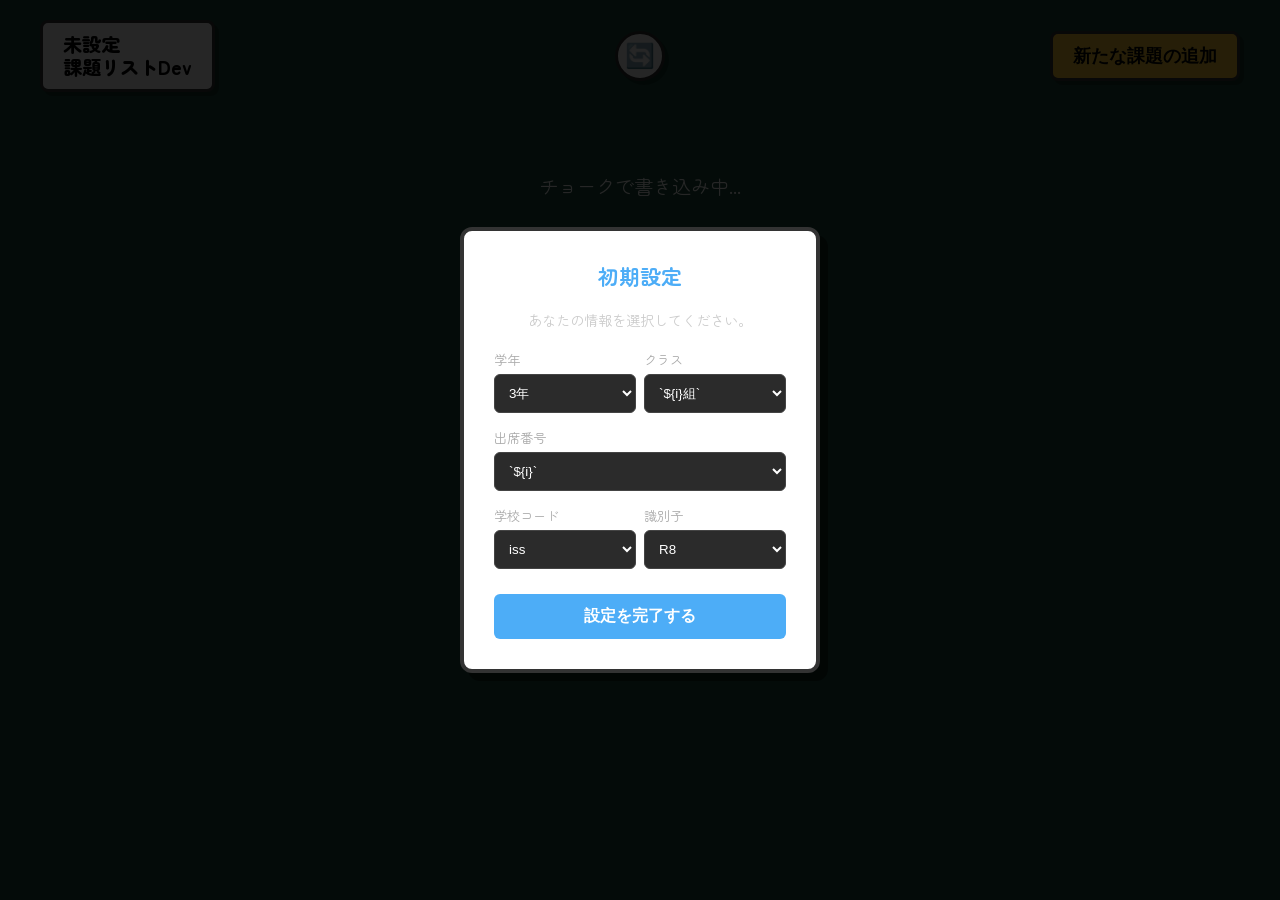
==== index.html @ ba125012 "Replace static options with dynamic generation" ====
<!DOCTYPE html>
<html lang="ja">

<head>
    <meta charset="UTF-8">
    <meta name="viewport" content="width=device-width, initial-scale=1.0">
    <title>課題リストDev</title>
    <link rel="icon" type="image/x-icon" href="icon/favicon.ico">
    <!-- fontsの読み込みを早め遅延を減らす -->
    <link rel="preconnect" href="https://fonts.googleapis.com">
    <link rel="preconnect" href="https://fonts.gstatic.com" crossorigin>

    <link rel="preload" as="style" href="https://fonts.googleapis.com/css2?family=Zen+Maru+Gothic:wght@700;900&display=swap">
    <!-- fonts通常の読み込み（非同期読み込み） -->
    <link href="https://fonts.googleapis.com/css2?family=Zen+Maru+Gothic:wght@700;900&display=swap" rel="stylesheet" media="print" onload="this.media='all'">

    <!-- デザインはCSSファイル -->
    <link rel="stylesheet" href="css/style.css">
    <link rel="manifest" href="manifest.json">

    <!-- JavaScriptはjs下に　※apiとuiの宣言順番は変えない -->
    <script src="js/api.js"></script>
    <script src="js/ui.js"></script>
    
</head>

<body>

    <!-- クラス選択画面 -->
    <div id="class-selection-ui">
        <div id="loading-ui">
            <div class="loader"></div>
            <div>クラス情報を取得中...</div>
        </div>
        <div class="class-selection-container" id="class-selection-container" style="display: none;">
            <div class="class-selection-title">クラスを選択してください</div>
            <div class="class-list-container" id="class-list-buttons">
                <!-- クラスボタンがここに追加される -->
            </div>
            <div class="new-class-group">
                <p style="margin-top:0; font-weight:bold; color:#666;">リストにない場合は新規作成</p>
                <input type="text" id="new-class-input" class="new-class-input" placeholder="例: 3-4issR8">
                <button class="new-class-btn" onclick="createNewClass()">作成</button>
            </div>
            <button class="btn" style="margin-top: 20px; background:#eee;" onclick="closeClassSelection()"
                id="close-selection-btn" style="display:none;">キャンセル</button>
        </div>
    </div>

    <header>
        <div class="menu-label" onclick="promptClassChange()" id="header-class-name">未設定<br>課題リストDev</div>
        <button class="refresh-btn" onclick="refreshTasks()" title="データ更新">
            <span class="refresh-icon">🔄</span>
        </button>
        <button class="add-btn" onclick="openAddModal()">新たな課題の追加</button>
    </header>

    <main id="task-list" class="task-grid"></main>

    <div id="status-msg">チョークで書き込み中...</div>

    <!-- ネイティブ風ポップアップ -->
    <div id="native-popup" class="native-popup" aria-live="assertive">
        <div class="popup-card">
            <div class="popup-message" id="native-popup-message"></div>
            <div class="popup-actions" id="native-popup-actions"></div>
        </div>
    </div>

    <!-- 課題追加モーダル -->
    <div id="add-modal" class="modal">
        <div class="modal-content">
            <span class="close-btn" onclick="closeModals()">&times;</span>
            <h2 class="modal-title">課題の追加</h2>
            <div class="modal-body">
                <div class="form-group">
                    <label>
                        科目名
                        <input type="text" id="add-subject" placeholder="例: 数学">
                    </label>
                </div>
                <div class="form-group">
                    <label>課題名
                        <input type="text" id="add-title" placeholder="例: プリントP10~15">
                    </label>
                </div>
                <div class="form-group">
                    <label>
                        詳細
                        <textarea id="add-detail" rows="3" placeholder="提出方法や補足など"></textarea>
                    </label>
                </div>
                <div class="form-group">
                    <label>
                        期限 (yyyy/mm/dd hh:mm)                        
                        <!-- type="datetime-local"が便利 -->
                        <input type="datetime-local" id="add-deadline">
                    </label>
                </div>
            </div>
            <div class="btn-group">
                <button class="btn" onclick="closeModals()">キャンセル</button>
                <button class="btn btn-primary" onclick="submitTask()">追加する</button>
            </div>
        </div>
    </div>

    <!-- 課題詳細・削除モーダル -->
    <div id="detail-modal" class="modal">
        <div class="modal-content">
            <span class="close-btn" onclick="closeModals()">&times;</span>
            <div class="detail-header">
                <div class="detail-subject" id="detail-subject">科目名</div>
                <button class="btn btn-danger" id="detail-delete-btn">削除</button>
            </div>
            <h2 class="modal-title" id="detail-title" style="border:none; margin-bottom:10px;">課題名</h2>
            <div class="modal-body">
                <div style="white-space: pre-wrap; background: #f9f9f9; padding: 15px; border-radius: 8px; border: 1px solid #ddd;"
                    id="detail-desc">詳細</div>
                <div style="margin-top: 15px; text-align: right; font-weight: bold; font-size: 1.2rem; color: #d9534f;"
                    id="detail-deadline">期限</div>
            </div>
        </div>
    </div>

    <!-- 初期ユーザー名設定モーダル -->
<div id="username-init-modal" class="modal" style="display: none; z-index: 2000; background: rgba(0,0,0,0.85);">
    <div class="modal-content" style="max-width: 360px; text-align: center;">
        <h2 style="margin-top: 0; font-size: 1.3rem; color: #4dadf7;">初期設定</h2>
        <p style="font-size: 0.9rem; margin-bottom: 20px; color: #ccc;">あなたの情報を選択してください。</p>
        
        <!-- 学年・クラスの選択 -->
        <div style="display: flex; gap: 8px; margin-bottom: 15px; text-align: left;">
            <div style="flex: 1;">
                <label style="display:block; font-size: 0.82rem; margin-bottom: 5px; color: #aaa;">学年</label>
                <select id="init-grade" style="width: 100%; padding: 10px; border-radius: 6px; background: #2b2b2b; color: #fff; border: 1px solid #444;">
                    <option value="1">1年</option>
                    <option value="2">2年</option>
                    <option value="3" selected>3年</option>
                </select>
            </div>
            <div style="flex: 1;">
                <label style="display:block; font-size: 0.82rem; margin-bottom: 5px; color: #aaa;">クラス</label>
                <select id="init-class" style="width: 100%; padding: 10px; border-radius: 6px; background: #2b2b2b; color: #fff; border: 1px solid #444;">
                    for(let i = 1; i<=9; i++)<option value=i>`${i}組`</option>
                </select>
            </div>
        </div>

        <!-- 出席番号の選択（01〜42） -->
        <div style="text-align: left; margin-bottom: 15px;">
            <label style="display:block; font-size: 0.82rem; margin-bottom: 5px; color: #aaa;">出席番号</label>
            <select id="init-attendance" style="width: 100%; padding: 10px; border-radius: 6px; background: #2b2b2b; color: #fff; border: 1px solid #444;">
                <!-- JavaScript側で01〜42を自動生成する、もしくは固定で埋め込みます（以下は確実な固定埋め込み） -->
                for(let i=1; i<=42; i++) <option value = i>`${i}`</option>
                </select>
        </div>

        <!-- 学校コード & 識別子の選択 -->
        <div style="display: flex; gap: 8px; margin-bottom: 25px; text-align: left;">
            <div style="flex: 1;">
                <label style="display:block; font-size: 0.82rem; margin-bottom: 5px; color: #aaa;">学校コード</label>
                <select id="init-school" style="width: 100%; padding: 10px; border-radius: 6px; background: #2b2b2b; color: #fff; border: 1px solid #444;">
                    <option value="iss" selected>iss</option>
                </select>
            </div>
            <div style="flex: 1;">
                <label style="display:block; font-size: 0.82rem; margin-bottom: 5px; color: #aaa;">識別子</label>
                <select id="init-backend-id" style="width: 100%; padding: 10px; border-radius: 6px; background: #2b2b2b; color: #fff; border: 1px solid #444;">
                    <option value="R8" selected>R8</option>
                </select>
            </div>
        </div>

        <button onclick="submitInitialUsername()" style="width: 100%; padding: 12px; background: #4dadf7; color: #fff; border: none; border-radius: 6px; font-weight: bold; font-size: 1rem; cursor: pointer;">
            設定を完了する
        </button>
    </div>
</div>

    
    <script>
        if ('serviceWorker' in navigator) {
            // scopeを './' に指定することで、このリポジトリ内だけを管理対象にする
            navigator.serviceWorker.register('sw-dev.js', { scope: './' })
                .then(registration => console.log('SW-DEV registered with scope:', registration.scope))
                .catch(error => console.log('SW-DEV registration failed:', error));
        }
    </script>
</body>
</html>
---- css/style.css ----
:root {
    --bg-green: #1B4D3E;
    --card-blue: #191970;
    --shadow-yellow: #FFCC33;
    --text-white: #FFFFFF;
    --menu-bg: #FFFFFF;
    --modal-bg: rgba(0, 0, 0, 0.7);
}

* {
    box-sizing: border-box;
}

body {
    background-color: var(--bg-green);
    color: var(--text-white);
    font-family: 'Zen Maru Gothic', sans-serif;
    margin: 0;
    padding: 20px;
    min-height: 100vh;
    /* テキストのレンダリングを最適化 */
    text-rendering: optimizeLegibility;
    -webkit-font-smoothing: antialiased;
}

/* --- Header Layout --- */
header {
    max-width: 1200px;
    margin: 0 auto 30px auto;
    display: flex;
    justify-content: space-between;
    align-items: center;
    position: relative; /* PCでの中央配置の基準 */
}

.menu-label {
    display: inline-block;
    background: var(--menu-bg);
    color: #000;
    padding: 10px 20px;
    font-size: 1.2rem;
    font-weight: 900;
    border: 3px solid #333;
    border-radius: 8px;
    box-shadow: 4px 4px 0px rgba(0, 0, 0, 0.3);
    line-height: 1.2;
    cursor: pointer;
    transition: transform 0.1s;
    z-index: 5;
}

.menu-label:active {
    transform: translate(2px, 2px);
    box-shadow: 2px 2px 0px rgba(0, 0, 0, 0.3);
}

/* --- Refresh Button --- */
.refresh-btn {
    background: var(--menu-bg);
    color: #333;
    width: 50px;
    height: 50px;
    font-size: 1.5rem;
    border: 3px solid #333;
    border-radius: 50%;
    cursor: pointer;
    display: flex;
    align-items: center;
    justify-content: center;
    box-shadow: 4px 4px 0px rgba(0, 0, 0, 0.3);
    transition: all 0.1s;
    z-index: 10;
    outline: none;
}

.refresh-btn:active {
    transform: translate(2px, 2px);
    box-shadow: 2px 2px 0px rgba(0, 0, 0, 0.3);
}

.refresh-icon {
    display: inline-block;
    line-height: 1;
}

.spinning {
    animation: icon-spin 0.5s ease-in-out;
}

@keyframes icon-spin {
    from { transform: rotate(0deg); }
    to { transform: rotate(360deg); }
}

/* --- Add Button --- */
.add-btn {
    background: var(--shadow-yellow);
    color: #000;
    padding: 10px 20px;
    font-size: 1.1rem;
    font-weight: 900;
    border: 3px solid #333;
    border-radius: 8px;
    box-shadow: 4px 4px 0px rgba(0, 0, 0, 0.3);
    cursor: pointer;
    transition: all 0.1s;
}

.add-btn:active {
    transform: translate(2px, 2px);
    box-shadow: 2px 2px 0px rgba(0, 0, 0, 0.3);
}

/* --- Task Grid & Cards --- */
.task-grid {
    display: grid;
    grid-template-columns: repeat(auto-fill, minmax(300px, 1fr));
    gap: 40px 30px;
    max-width: 1200px;
    margin: 0 auto;
    width: 100%;
}

.task-card {
    background-color: var(--card-blue);
    padding: 25px;
    border-radius: 16px;
    position: relative;
    box-shadow: 12px 12px 0px var(--shadow-yellow);
    display: flex;
    flex-direction: column;
    transition: all 0.2s ease;
    cursor: pointer;
    min-height: 220px;
}

.task-card:hover {
    transform: translate(-2px, -2px);
    box-shadow: 14px 14px 0px var(--shadow-yellow);
}

.task-card:active {
    transform: translate(8px, 8px);
    box-shadow: 4px 4px 0px var(--shadow-yellow);
}

.subject {
    font-size: 1.1rem;
    font-weight: 700;
    margin-bottom: 10px;
    margin-right: 60px;
    opacity: 0.9;
}

.title {
    font-size: 1.8rem;
    font-weight: 900;
    text-align: center;
    margin: 10px 0;
    word-break: break-all;
    flex-grow: 1;
    display: flex;
    align-items: center;
    justify-content: center;
}

.detail-badge {
    font-size: 1rem;
    text-align: center;
    background: rgba(255, 255, 255, 0.15);
    padding: 8px;
    border-radius: 6px;
    margin-bottom: 15px;
    color: #eee;
    overflow: hidden;
    text-overflow: ellipsis;
    display: -webkit-box;
    -webkit-line-clamp: 2;
    -webkit-box-orient: vertical;
}

.deadline {
    font-size: 1.5rem;
    font-weight: 900;
    text-align: right;
    border-top: 2px dashed rgba(255, 255, 255, 0.3);
    padding-top: 10px;
}

/* --- Status Message --- */
#status-msg {
    text-align: center;
    font-size: 1.2rem;
    margin-top: 50px;
}

/* --- Modals --- */
.modal {
    display: none;
    position: fixed;
    z-index: 100;
    left: 0;
    top: 0;
    width: 100%;
    height: 100%;
    background-color: var(--modal-bg);
    justify-content: center;
    align-items: center;
    padding: 20px;
    /* ipadでのタップに対応するため */
    cursor: pointer;
    /* 背景への長押し選択を抑制 */
    -webkit-tap-highlight-color: transparent;
}

.modal-content {
    cursor: default;
    background-color: var(--menu-bg);
    color: #000;
    padding: 30px;
    border-radius: 12px;
    max-width: 500px;
    width: 100%;
    border: 4px solid #333;
    box-shadow: 8px 8px 0px rgba(0, 0, 0, 0.5);
    position: relative;
}

.modal-title {
    font-size: 1.5rem;
    font-weight: 900;
    margin-top: 0;
    margin-bottom: 20px;
    border-bottom: 2px solid #ddd;
    padding-bottom: 10px;
}

.modal-body {
    margin-bottom: 20px;
}

.close-btn {
    position: absolute;
    top: 10px;
    right: 15px;
    font-size: 1.8rem;
    font-weight: bold;
    cursor: pointer;
    color: #666;
}

.form-group {
    margin-bottom: 15px;
}

.form-group label {
    display: block;
    font-weight: bold;
    margin-bottom: 5px;
}

.form-group input,
.form-group textarea {
    width: 100%;
    padding: 10px;
    border: 2px solid #ccc;
    border-radius: 6px;
    font-family: inherit;
    font-size: 1rem;
}

.btn-group {
    display: flex;
    justify-content: flex-end;
    gap: 10px;
}

.btn {
    padding: 10px 20px;
    font-size: 1rem;
    font-weight: bold;
    border: 2px solid #333;
    border-radius: 6px;
    cursor: pointer;
    box-shadow: 2px 2px 0px rgba(0, 0, 0, 0.3);
}

.btn:active {
    transform: translate(1px, 1px);
    box-shadow: 1px 1px 0px rgba(0, 0, 0, 0.3);
}

.btn-primary {
    background-color: var(--bg-green);
    color: white;
}

.btn-danger {
    background-color: #d9534f;
    color: white;
}

.detail-header {
    display: flex;
    justify-content: space-between;
    align-items: center;
    margin-bottom: 10px;
    padding-right: 40px;
}

.detail-subject {
    font-weight: bold;
    font-size: 1.2rem;
    background: #eee;
    padding: 5px 10px;
    border-radius: 6px;
}

/* --- Class Selection UI --- */
#class-selection-ui {
    display: none;
    position: fixed;
    top: 0;
    left: 0;
    width: 100%;
    height: 100%;
    background-color: var(--bg-green);
    z-index: 200;
    flex-direction: column;
    align-items: center;
    justify-content: center;
    padding: 20px;
}

.class-selection-container {
    background-color: var(--menu-bg);
    padding: 40px;
    border-radius: 16px;
    max-width: 600px;
    width: 100%;
    text-align: center;
    box-shadow: 12px 12px 0px rgba(0, 0, 0, 0.5);
    color: #000;
}

.class-selection-title {
    font-size: 2rem;
    font-weight: 900;
    margin-bottom: 20px;
}

.class-list-container {
    display: flex;
    flex-wrap: wrap;
    gap: 15px;
    justify-content: center;
    margin-bottom: 30px;
    max-height: 300px;
    overflow-y: auto;
    padding: 10px;
}

.class-btn {
    background: var(--card-blue);
    color: white;
    padding: 15px 25px;
    font-size: 1.2rem;
    font-weight: bold;
    border: none;
    border-radius: 8px;
    cursor: pointer;
    box-shadow: 4px 4px 0px var(--shadow-yellow);
    transition: transform 0.1s;
}

.class-btn:active {
    transform: translate(2px, 2px);
    box-shadow: 2px 2px 0px var(--shadow-yellow);
}

.new-class-group {
    border-top: 2px dashed #ccc;
    padding-top: 20px;
    margin-top: 10px;
}

.new-class-input {
    width: 70%;
    padding: 12px;
    font-size: 1.2rem;
    border: 2px solid #ccc;
    border-radius: 8px;
    margin-right: 10px;
}

.new-class-btn {
    padding: 12px 20px;
    font-size: 1.2rem;
    font-weight: bold;
    background-color: var(--shadow-yellow);
    border: 2px solid #333;
    border-radius: 8px;
    cursor: pointer;
}

/* --- Native Popup --- */
.native-popup {
    display: none;
    position: fixed;
    inset: 0;
    z-index: 999;
    background: rgba(0, 0, 0, 0.45);
    backdrop-filter: blur(4px);
    justify-content: center;
    align-items: center;
    padding: 20px;
}

.native-popup.active {
    display: flex;
}

.popup-card {
    width: min(100%, 420px);
    background: #fff;
    color: #000;
    border-radius: 18px;
    padding: 24px;
    box-shadow: 0 16px 40px rgba(0, 0, 0, 0.3);
    border: 3px solid #333;
    text-align: center;
}

.popup-message {
    font-size: 1rem;
    line-height: 1.6;
    margin-bottom: 20px;
}

.popup-actions {
    display: flex;
    gap: 12px;
    justify-content: center;
    flex-wrap: wrap;
}

.popup-actions button {
    flex: 1 1 140px;
    padding: 14px 0;
    border: none;
    border-radius: 12px;
    background: var(--bg-green);
    color: #fff;
    font-size: 1rem;
    font-weight: 900;
    cursor: pointer;
    transition: transform 0.1s;
}

.popup-actions button.cancel {
    background: #bbb;
    color: #111;
}

.popup-actions button:active {
    transform: translateY(1px);
}

/* --- Loader --- */
.loader {
    border: 8px solid rgba(255, 255, 255, 0.3);
    border-top: 8px solid var(--shadow-yellow);
    border-radius: 50%;
    width: 60px;
    height: 60px;
    animation: spin 1s linear infinite;
    margin: 20px auto;
}

@keyframes spin {
    0% { transform: rotate(0deg); }
    100% { transform: rotate(360deg); }
}

#loading-ui {
    display: none;
    flex-direction: column;
    align-items: center;
    color: white;
    font-size: 1.5rem;
    font-weight: bold;
}

/* --- Media Queries for Responsive Header --- */

@media (min-width: 481px) {
    /* PC/タブレット画面: 更新ボタンをヘッダーの絶対中央に配置 */
    .refresh-btn {
        position: absolute;
        left: 50%;
        top: 50%;
        transform: translate(-50%, -50%);
    }
    .refresh-btn:active {
        transform: translate(-50%, -48%);
    }
}

@media (max-width: 480px) {
    /* スマホ画面: 縦に並べるが1段目を横並びにする */
    header {
        flex-direction: column;
        gap: 15px;
        align-items: center;
        width: 100%;
        max-width: 100%;
    }

    /* ラベルと更新ボタンの親（header）がflex-direction: columnなので、
       位置を制御するためにmenu-labelを文字幅に留める */
    .menu-label {
        width: auto; /* 異様に長く伸びるのを防ぐ */
        max-width: calc(100% - 70px); /* ボタンのスペース分を確保 */
        align-self: flex-start; /* 左端に配置 */
        margin-right: auto; /* 右側にスペースを開ける */
    }

    .refresh-btn {
        position: absolute;
        top: 0;
        right: 0;
        width: 55px;
        height: 55px;
        /* absoluteを使うことでmenu-labelの幅に影響を与えず右上に固定 */
    }

    .add-btn {
        align-self: stretch; /* 追加ボタンは横いっぱい */
        text-align: center;
        margin-top: 5px;
    }

    .task-grid {
        grid-template-columns: 1fr;
        gap: 40px;
    }

    .task-card {
        min-height: 250px;
    }

    .title {
        font-size: 1.8rem;
    }
}

/* タスクの進捗の切り替えボタン */
.status-toggle-btn {
    /* ここが重要！カードの右上に固定します */
    position: absolute; 
    top: 15px;
    right: 15px;

    font-family: inherit;
    font-size: 0.75rem; /* 少し小さくしてスッキリさせます */
    font-weight: 900;
    padding: 4px 10px;
    border-radius: 12px; /* 少し角丸を抑えてボタンらしく */
    border: 2px solid #333;
    cursor: pointer;
    background-color: #fff;
    color: #333;
    box-shadow: 2px 2px 0px #000;
    transition: all 0.1s;
    z-index: 5; /* 文字より手前に表示 */
}

/* 完了状態のボタン色 */
.status-toggle-btn.is-done {
    background-color: #28a745;
    color: #fff;
    border-color: #1e7e34;
}

.status-toggle-btn:active {
    transform: translate(1px, 1px);
    box-shadow: 1px 1px 0px #000;
}
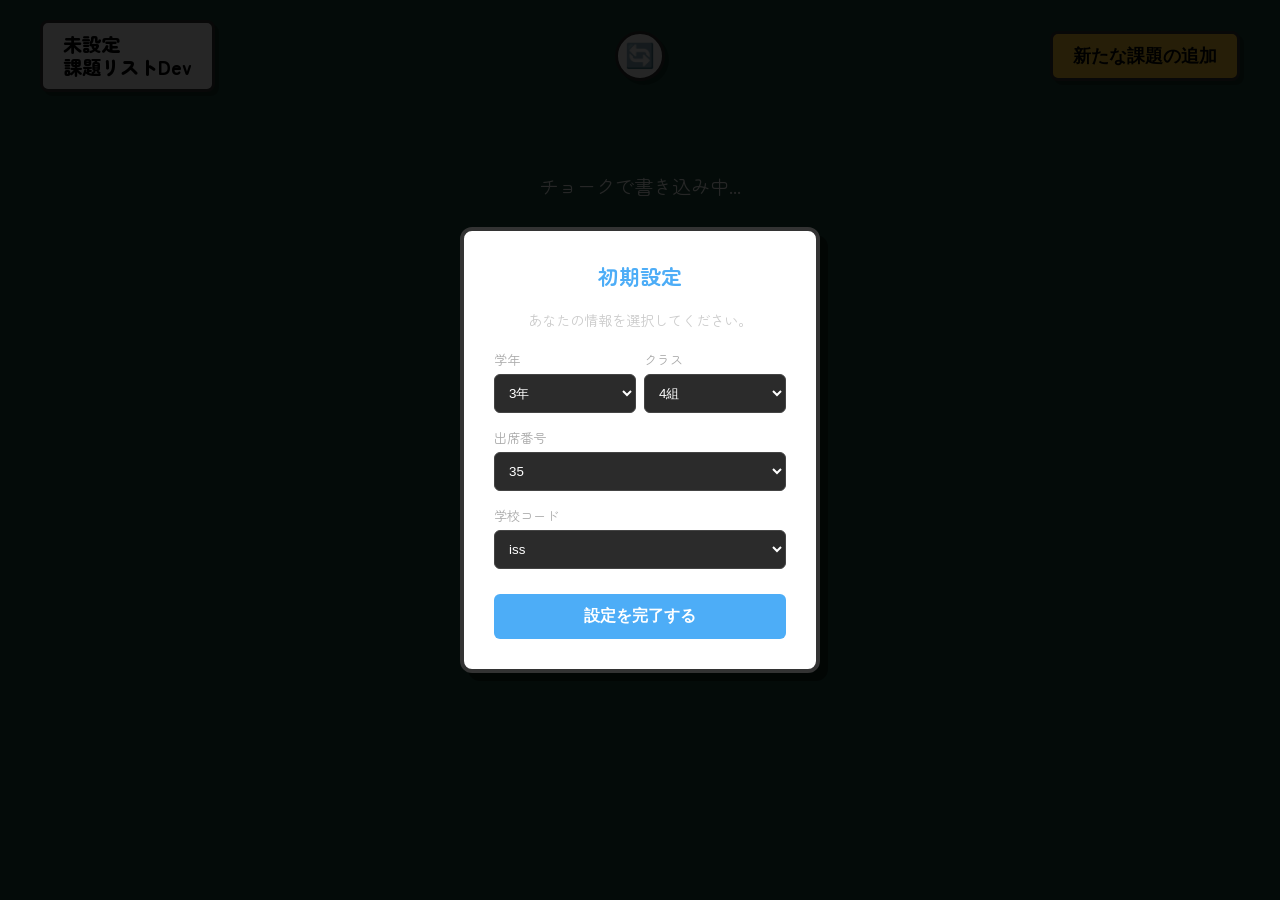
==== commit 42d5b87e: "Fix comments and update initial username modal" ====
--- a/index.html
+++ b/index.html
@@ -18,7 +18,7 @@
     <link rel="stylesheet" href="css/style.css">
     <link rel="manifest" href="manifest.json">
 
-    <!-- JavaScriptはjs下に　※apiとuiの宣言順番は変えない -->
+    <!-- JavaScriptはjs下に　※apiとui the宣言順番は変えない -->
     <script src="js/api.js"></script>
     <script src="js/ui.js"></script>
     
@@ -124,64 +124,69 @@
     </div>
 
     <!-- 初期ユーザー名設定モーダル -->
-<div id="username-init-modal" class="modal" style="display: none; z-index: 2000; background: rgba(0,0,0,0.85);">
-    <div class="modal-content" style="max-width: 360px; text-align: center;">
-        <h2 style="margin-top: 0; font-size: 1.3rem; color: #4dadf7;">初期設定</h2>
-        <p style="font-size: 0.9rem; margin-bottom: 20px; color: #ccc;">あなたの情報を選択してください。</p>
-        
-        <!-- 学年・クラスの選択 -->
-        <div style="display: flex; gap: 8px; margin-bottom: 15px; text-align: left;">
-            <div style="flex: 1;">
-                <label style="display:block; font-size: 0.82rem; margin-bottom: 5px; color: #aaa;">学年</label>
-                <select id="init-grade" style="width: 100%; padding: 10px; border-radius: 6px; background: #2b2b2b; color: #fff; border: 1px solid #444;">
-                    <option value="1">1年</option>
-                    <option value="2">2年</option>
-                    <option value="3" selected>3年</option>
+    <div id="username-init-modal" class="modal" style="display: none; z-index: 2000; background: rgba(0,0,0,0.85);">
+        <div class="modal-content" style="max-width: 360px; text-align: center;">
+            <h2 style="margin-top: 0; font-size: 1.3rem; color: #4dadf7;">初期設定</h2>
+            <p style="font-size: 0.9rem; margin-bottom: 20px; color: #ccc;">あなたの情報を選択してください。</p>
+            
+            <!-- 学年・クラスの選択 -->
+            <div style="display: flex; gap: 8px; margin-bottom: 15px; text-align: left;">
+                <div style="flex: 1;">
+                    <label style="display:block; font-size: 0.82rem; margin-bottom: 5px; color: #aaa;">学年</label>
+                    <select id="init-grade" style="width: 100%; padding: 10px; border-radius: 6px; background: #2b2b2b; color: #fff; border: 1px solid #444;">
+                        <option value="1">1年</option>
+                        <option value="2">2年</option>
+                        <option value="3" selected>3年</option>
+                    </select>
+                </div>
+                <div style="flex: 1;">
+                    <label style="display:block; font-size: 0.82rem; margin-bottom: 5px; color: #aaa;">クラス</label>
+                    <select id="init-class" style="width: 100%; padding: 10px; border-radius: 6px; background: #2b2b2b; color: #fff; border: 1px solid #444;">
+                        <option value="1">1組</option>
+                        <option value="2">2組</option>
+                        <option value="3">3組</option>
+                        <option value="4" selected>4組</option>
+                        <option value="5">5組</option>
+                        <option value="6">6組</option>
+                        <option value="7">7組</option>
+                        <option value="8">8組</option>
+                        <option value="9">9組</option>
+                    </select>
+                </div>
+            </div>
+
+            <!-- 出席番号の選択（01〜42） -->
+            <div style="text-align: left; margin-bottom: 15px;">
+                <label style="display:block; font-size: 0.82rem; margin-bottom: 5px; color: #aaa;">出席番号</label>
+                <select id="init-attendance" style="width: 100%; padding: 10px; border-radius: 6px; background: #2b2b2b; color: #fff; border: 1px solid #444;">
+                    <option value="01">01</option><option value="02">02</option><option value="03">03</option><option value="04">04</option><option value="05">05</option>
+                    <option value="06">06</option><option value="07">07</option><option value="08">08</option><option value="09">09</option><option value="10">10</option>
+                    <option value="11">11</option><option value="12">12</option><option value="13">13</option><option value="14">14</option><option value="15">15</option>
+                    <option value="16">16</option><option value="17">17</option><option value="18">18</option><option value="19">19</option><option value="20">20</option>
+                    <option value="21">21</option><option value="22">22</option><option value="23">23</option><option value="24">24</option><option value="25">25</option>
+                    <option value="26">26</option><option value="27">27</option><option value="28">28</option><option value="29">29</option><option value="30">30</option>
+                    <option value="31">31</option><option value="32">32</option><option value="33">33</option><option value="34">34</option><option value="35" selected>35</option>
+                    <option value="36">36</option><option value="37">37</option><option value="38">38</option><option value="39">39</option><option value="40">40</option>
+                    <option value="41">41</option><option value="42">42</option>
                 </select>
             </div>
-            <div style="flex: 1;">
-                <label style="display:block; font-size: 0.82rem; margin-bottom: 5px; color: #aaa;">クラス</label>
-                <select id="init-class" style="width: 100%; padding: 10px; border-radius: 6px; background: #2b2b2b; color: #fff; border: 1px solid #444;">
-                    for(let i = 1; i<=9; i++)<option value=i>`${i}組`</option>
-                </select>
-            </div>
-        </div>
 
-        <!-- 出席番号の選択（01〜42） -->
-        <div style="text-align: left; margin-bottom: 15px;">
-            <label style="display:block; font-size: 0.82rem; margin-bottom: 5px; color: #aaa;">出席番号</label>
-            <select id="init-attendance" style="width: 100%; padding: 10px; border-radius: 6px; background: #2b2b2b; color: #fff; border: 1px solid #444;">
-                <!-- JavaScript側で01〜42を自動生成する、もしくは固定で埋め込みます（以下は確実な固定埋め込み） -->
-                for(let i=1; i<=42; i++) <option value = i>`${i}`</option>
-                </select>
-        </div>
-
-        <!-- 学校コード & 識別子の選択 -->
-        <div style="display: flex; gap: 8px; margin-bottom: 25px; text-align: left;">
-            <div style="flex: 1;">
+            <!-- 学校コードの選択 -->
+            <div style="text-align: left; margin-bottom: 25px;">
                 <label style="display:block; font-size: 0.82rem; margin-bottom: 5px; color: #aaa;">学校コード</label>
                 <select id="init-school" style="width: 100%; padding: 10px; border-radius: 6px; background: #2b2b2b; color: #fff; border: 1px solid #444;">
                     <option value="iss" selected>iss</option>
                 </select>
             </div>
-            <div style="flex: 1;">
-                <label style="display:block; font-size: 0.82rem; margin-bottom: 5px; color: #aaa;">識別子</label>
-                <select id="init-backend-id" style="width: 100%; padding: 10px; border-radius: 6px; background: #2b2b2b; color: #fff; border: 1px solid #444;">
-                    <option value="R8" selected>R8</option>
-                </select>
-            </div>
+
+            <button onclick="submitInitialUsername()" style="width: 100%; padding: 12px; background: #4dadf7; color: #fff; border: none; border-radius: 6px; font-weight: bold; font-size: 1rem; cursor: pointer;">
+                設定を完了する
+            </button>
         </div>
+    </div>
 
-        <button onclick="submitInitialUsername()" style="width: 100%; padding: 12px; background: #4dadf7; color: #fff; border: none; border-radius: 6px; font-weight: bold; font-size: 1rem; cursor: pointer;">
-            設定を完了する
-        </button>
-    </div>
-</div>
-
-    
     <script>
         if ('serviceWorker' in navigator) {
-            // scopeを './' に指定することで、このリポジトリ内だけを管理対象にする
             navigator.serviceWorker.register('sw-dev.js', { scope: './' })
                 .then(registration => console.log('SW-DEV registered with scope:', registration.scope))
                 .catch(error => console.log('SW-DEV registration failed:', error));
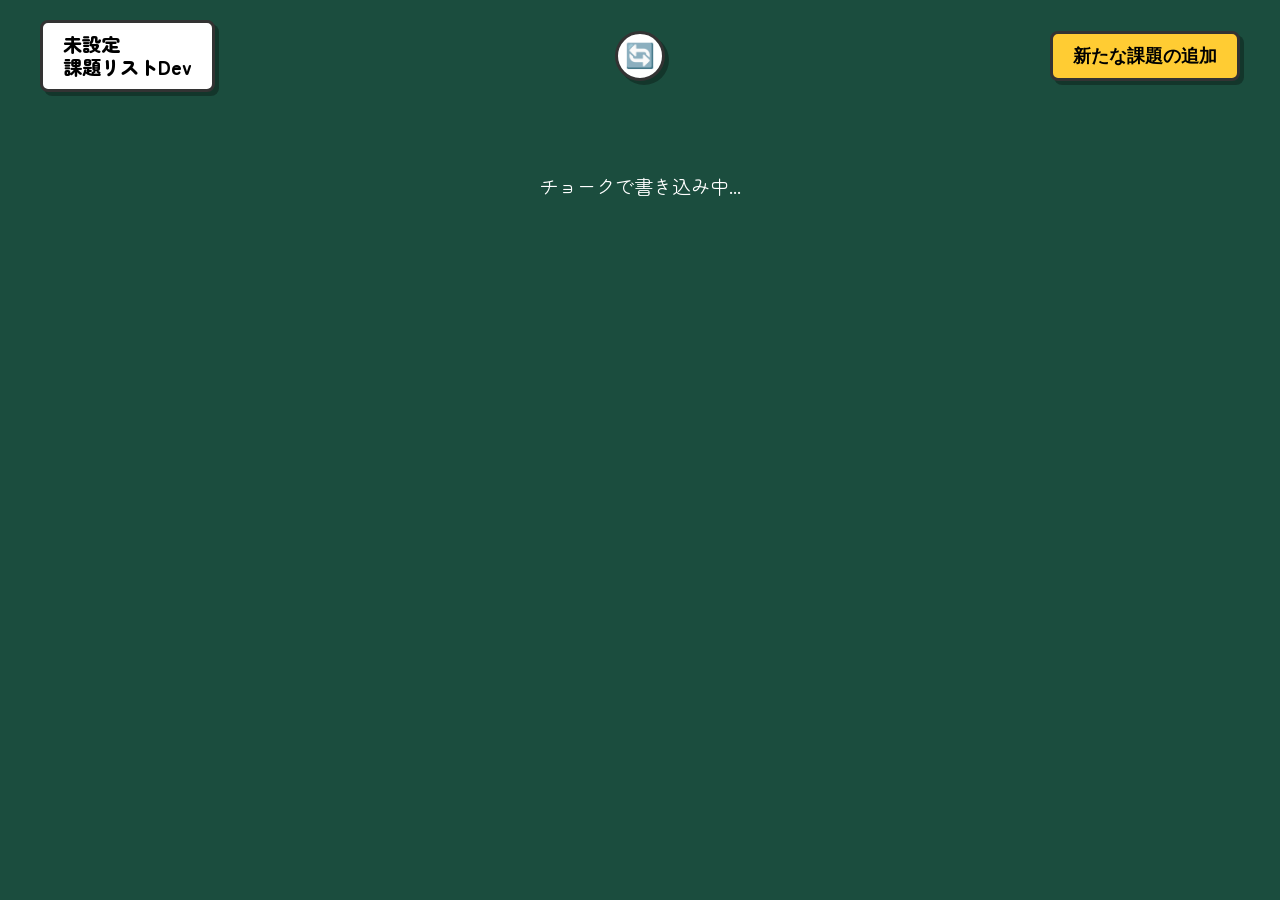
==== commit 5dba813a: "Update index.html" ====
--- a/index.html
+++ b/index.html
@@ -134,18 +134,18 @@
                 <div style="flex: 1;">
                     <label style="display:block; font-size: 0.82rem; margin-bottom: 5px; color: #aaa;">学年</label>
                     <select id="init-grade" style="width: 100%; padding: 10px; border-radius: 6px; background: #2b2b2b; color: #fff; border: 1px solid #444;">
-                        <option value="1">1年</option>
+                        <option value="1" selected>1年</option>
                         <option value="2">2年</option>
-                        <option value="3" selected>3年</option>
+                        <option value="3">3年</option>
                     </select>
                 </div>
                 <div style="flex: 1;">
                     <label style="display:block; font-size: 0.82rem; margin-bottom: 5px; color: #aaa;">クラス</label>
                     <select id="init-class" style="width: 100%; padding: 10px; border-radius: 6px; background: #2b2b2b; color: #fff; border: 1px solid #444;">
-                        <option value="1">1組</option>
+                        <option value="1" selected>1組</option>
                         <option value="2">2組</option>
                         <option value="3">3組</option>
-                        <option value="4" selected>4組</option>
+                        <option value="4">4組</option>
                         <option value="5">5組</option>
                         <option value="6">6組</option>
                         <option value="7">7組</option>
@@ -159,13 +159,13 @@
             <div style="text-align: left; margin-bottom: 15px;">
                 <label style="display:block; font-size: 0.82rem; margin-bottom: 5px; color: #aaa;">出席番号</label>
                 <select id="init-attendance" style="width: 100%; padding: 10px; border-radius: 6px; background: #2b2b2b; color: #fff; border: 1px solid #444;">
-                    <option value="01">01</option><option value="02">02</option><option value="03">03</option><option value="04">04</option><option value="05">05</option>
+                    <option value="01" selected>01</option><option value="02">02</option><option value="03">03</option><option value="04">04</option><option value="05">05</option>
                     <option value="06">06</option><option value="07">07</option><option value="08">08</option><option value="09">09</option><option value="10">10</option>
                     <option value="11">11</option><option value="12">12</option><option value="13">13</option><option value="14">14</option><option value="15">15</option>
                     <option value="16">16</option><option value="17">17</option><option value="18">18</option><option value="19">19</option><option value="20">20</option>
                     <option value="21">21</option><option value="22">22</option><option value="23">23</option><option value="24">24</option><option value="25">25</option>
                     <option value="26">26</option><option value="27">27</option><option value="28">28</option><option value="29">29</option><option value="30">30</option>
-                    <option value="31">31</option><option value="32">32</option><option value="33">33</option><option value="34">34</option><option value="35" selected>35</option>
+                    <option value="31">31</option><option value="32">32</option><option value="33">33</option><option value="34">34</option><option value="35">35</option>
                     <option value="36">36</option><option value="37">37</option><option value="38">38</option><option value="39">39</option><option value="40">40</option>
                     <option value="41">41</option><option value="42">42</option>
                 </select>
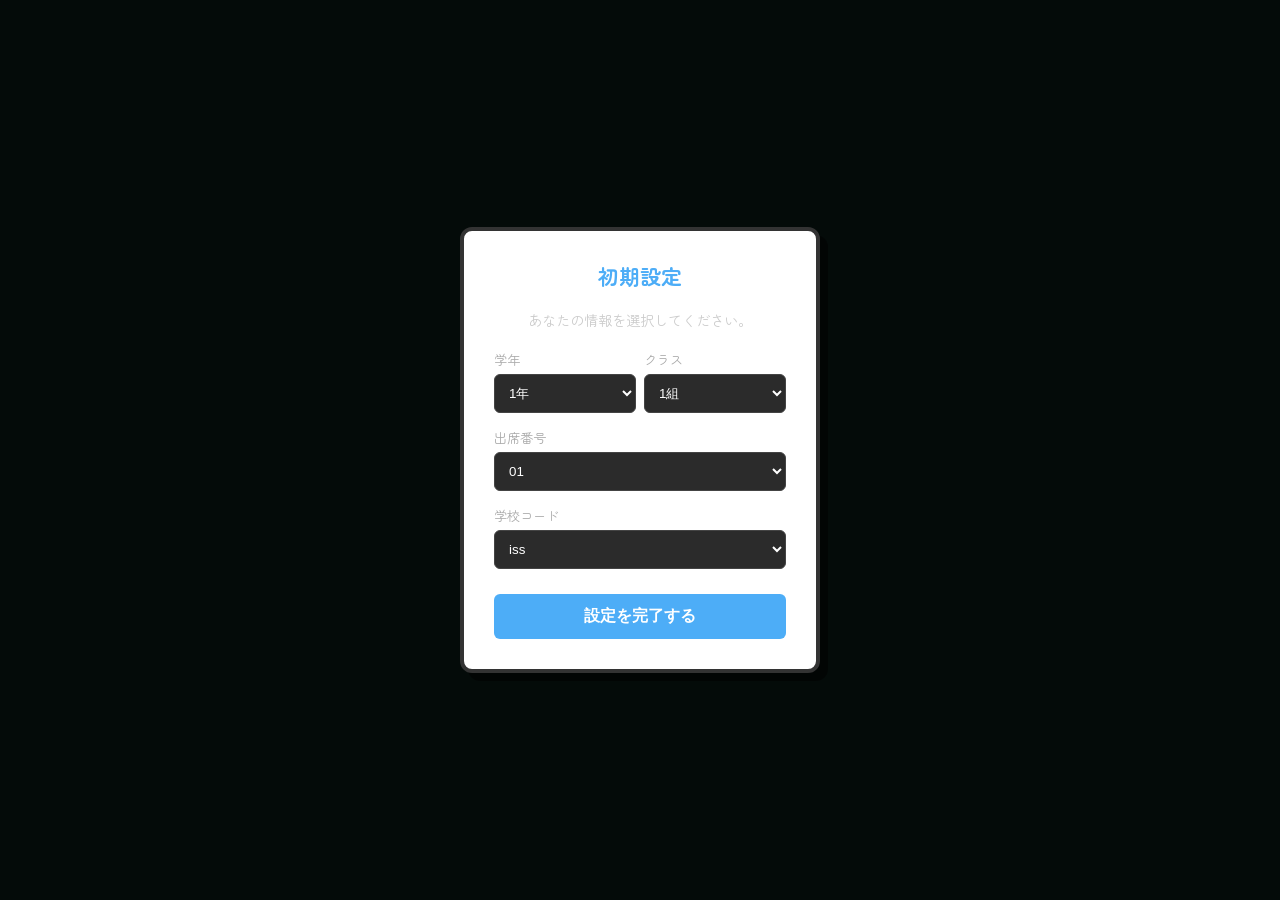
==== commit 702762fd: "Replace input field with select boxes for class input" ====
--- a/index.html
+++ b/index.html
@@ -37,11 +37,35 @@
             <div class="class-list-container" id="class-list-buttons">
                 <!-- クラスボタンがここに追加される -->
             </div>
+            
+            <!-- 【変更箇所】ここから：入力フォームを選択式（セレクトボックス）に修正 -->
             <div class="new-class-group">
                 <p style="margin-top:0; font-weight:bold; color:#666;">リストにない場合は新規作成</p>
-                <input type="text" id="new-class-input" class="new-class-input" placeholder="例: 3-4issR8">
-                <button class="new-class-btn" onclick="createNewClass()">作成</button>
-            </div>
+                <div style="display: flex; gap: 6px; margin-bottom: 10px;">
+                    <select id="new-class-grade" style="flex: 1; padding: 8px; border-radius: 6px; border: 1px solid #ddd;">
+                        <option value="1">1年</option>
+                        <option value="2">2年</option>
+                        <option value="3">3年</option>
+                    </select>
+                    <select id="new-class-class" style="flex: 1; padding: 8px; border-radius: 6px; border: 1px solid #ddd;">
+                        <option value="1">1組</option>
+                        <option value="2">2組</option>
+                        <option value="3">3組</option>
+                        <option value="4">4組</option>
+                        <option value="5">5組</option>
+                        <option value="6">6組</option>
+                        <option value="7">7組</option>
+                        <option value="8">8組</option>
+                        <option value="9">9組</option>
+                    </select>
+                    <select id="new-class-school" style="flex: 1; padding: 8px; border-radius: 6px; border: 1px solid #ddd;">
+                        <option value="iss" selected>iss</option>
+                    </select>
+                </div>
+                <button class="new-class-btn" style="width: 100%; padding: 10px;" onclick="createNewClass()">作成</button>
+            </div>
+            <!-- 【変更箇所】ここまで -->
+
             <button class="btn" style="margin-top: 20px; background:#eee;" onclick="closeClassSelection()"
                 id="close-selection-btn" style="display:none;">キャンセル</button>
         </div>
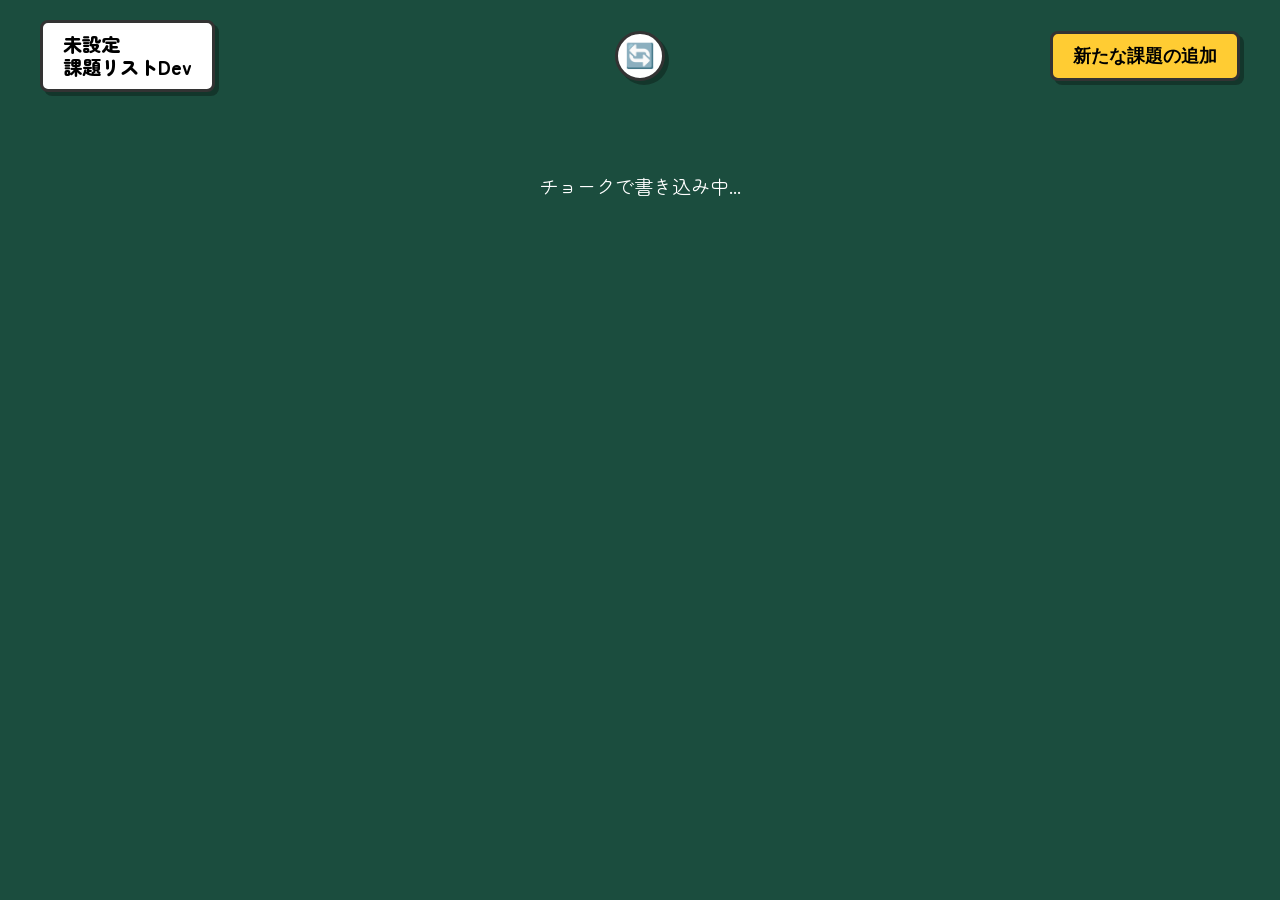
==== commit 7aa36ae0: "複雑化したコードの整理" ====
--- a/index.html
+++ b/index.html
@@ -20,7 +20,7 @@
 
     <!-- JavaScriptはjs下に　※apiとui the宣言順番は変えない -->
     <script src="js/api.js"></script>
-    <script src="js/ui.js"></script>
+    <script type="module" src="./js/app.js"></script>
     
 </head>
 
@@ -64,7 +64,6 @@
                 </div>
                 <button class="new-class-btn" style="width: 100%; padding: 10px;" onclick="createNewClass()">作成</button>
             </div>
-            <!-- 【変更箇所】ここまで -->
 
             <button class="btn" style="margin-top: 20px; background:#eee;" onclick="closeClassSelection()"
                 id="close-selection-btn" style="display:none;">キャンセル</button>
--- a/css/style.css
+++ b/css/style.css
@@ -16,7 +16,7 @@
     color: var(--text-white);
     font-family: 'Zen Maru Gothic', sans-serif;
     margin: 0;
-    padding: 20px;
+    padding: 20px 20px 100px 20px;
     min-height: 100vh;
     /* テキストのレンダリングを最適化 */
     text-rendering: optimizeLegibility;
@@ -117,7 +117,8 @@
     grid-template-columns: repeat(auto-fill, minmax(300px, 1fr));
     gap: 40px 30px;
     max-width: 1200px;
-    margin: 0 auto;
+    /*ページ下部に余白を確保*/
+    margin: 0 auto　60px auto;
     width: 100%;
 }
 
@@ -179,12 +180,35 @@
     -webkit-box-orient: vertical;
 }
 
+/* フッターをフレックスボックス化し、区切り線をこちらに集約 */
+.task-footer {
+    display: flex;
+    justify-content: space-between;
+    align-items: flex-end;
+    border-top: 2px dashed rgba(255, 255, 255, 0.3);
+    padding-top: 10px;
+    margin-top: auto;
+}
+
+/* 残り時間（左側）のスタイル設定 */
+.time-left {
+    font-size: 1.2rem;
+    font-weight: 900;
+    color: var(--text-white); /* 24時間以上は白 */
+    text-align: left;
+}
+
+/* 24時間未満（黒板のピンク・赤チョークに近い色） */
+.time-left.urgent {
+    color: #FF6B8B;
+}
+
+/* 締切日（右側）のスタイル微調整 */
 .deadline {
     font-size: 1.5rem;
     font-weight: 900;
     text-align: right;
-    border-top: 2px dashed rgba(255, 255, 255, 0.3);
-    padding-top: 10px;
+    padding-top: 0;
 }
 
 /* --- Status Message --- */
@@ -492,7 +516,6 @@
 }
 
 /* --- Media Queries for Responsive Header --- */
-
 @media (min-width: 481px) {
     /* PC/タブレット画面: 更新ボタンをヘッダーの絶対中央に配置 */
     .refresh-btn {
@@ -516,13 +539,11 @@
         max-width: 100%;
     }
 
-    /* ラベルと更新ボタンの親（header）がflex-direction: columnなので、
-       位置を制御するためにmenu-labelを文字幅に留める */
     .menu-label {
-        width: auto; /* 異様に長く伸びるのを防ぐ */
-        max-width: calc(100% - 70px); /* ボタンのスペース分を確保 */
-        align-self: flex-start; /* 左端に配置 */
-        margin-right: auto; /* 右側にスペースを開ける */
+        width: auto;
+        max-width: calc(100% - 70px);
+        align-self: flex-start;
+        margin-right: auto;
     }
 
     .refresh-btn {
@@ -531,11 +552,10 @@
         right: 0;
         width: 55px;
         height: 55px;
-        /* absoluteを使うことでmenu-labelの幅に影響を与えず右上に固定 */
     }
 
     .add-btn {
-        align-self: stretch; /* 追加ボタンは横いっぱい */
+        align-self: stretch;
         text-align: center;
         margin-top: 5px;
     }
@@ -556,23 +576,21 @@
 
 /* タスクの進捗の切り替えボタン */
 .status-toggle-btn {
-    /* ここが重要！カードの右上に固定します */
     position: absolute; 
     top: 15px;
     right: 15px;
-
     font-family: inherit;
-    font-size: 0.75rem; /* 少し小さくしてスッキリさせます */
+    font-size: 0.75rem;
     font-weight: 900;
     padding: 4px 10px;
-    border-radius: 12px; /* 少し角丸を抑えてボタンらしく */
+    border-radius: 12px;
     border: 2px solid #333;
     cursor: pointer;
     background-color: #fff;
     color: #333;
     box-shadow: 2px 2px 0px #000;
     transition: all 0.1s;
-    z-index: 5; /* 文字より手前に表示 */
+    z-index: 5;
 }
 
 /* 完了状態のボタン色 */
@@ -586,8 +604,3 @@
     transform: translate(1px, 1px);
     box-shadow: 1px 1px 0px #000;
 }
-
-
-
-
-
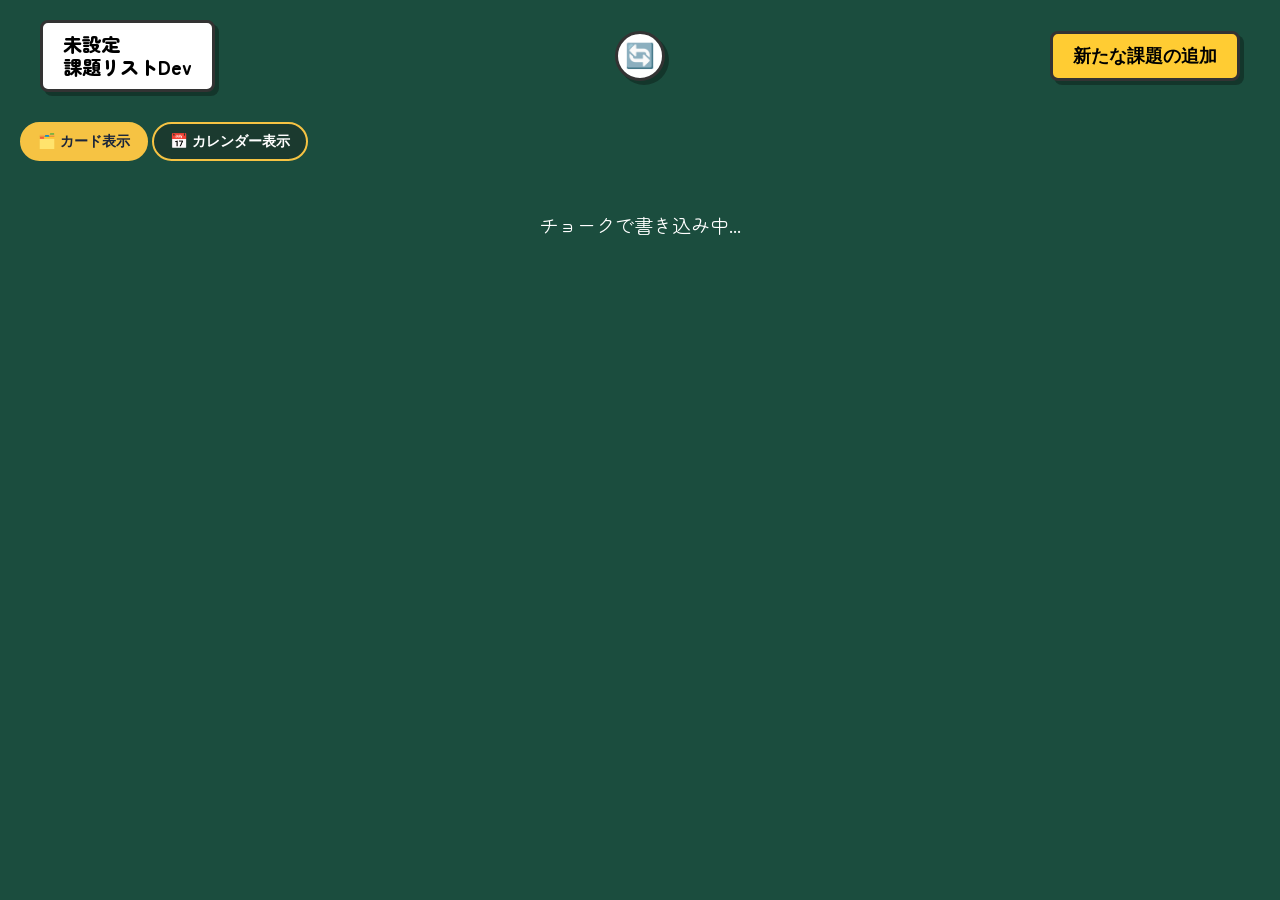
==== commit 2cb80bc1: "カレンダーの試験導入" ====
--- a/index.html
+++ b/index.html
@@ -78,7 +78,16 @@
         <button class="add-btn" onclick="openAddModal()">新たな課題の追加</button>
     </header>
 
+    <!-- ★追加：表示切替トグル -->
+    <div class="view-toggle-bar">
+        <button id="toggle-list-btn" class="toggle-btn active" onclick="switchView('list')">🗂️ カード表示</button>
+        <button id="toggle-cal-btn" class="toggle-btn" onclick="switchView('calendar')">📅 カレンダー表示</button>
+    </div>
+
     <main id="task-list" class="task-grid"></main>
+
+    <!-- ★追加：カレンダー表示用コンテナ -->
+    <div id="calendar-view" style="display: none;"></div>
 
     <div id="status-msg">チョークで書き込み中...</div>
 
--- a/css/style.css
+++ b/css/style.css
@@ -604,3 +604,131 @@
     transform: translate(1px, 1px);
     box-shadow: 1px 1px 0px #000;
 }
+
+/* --- 表示切替トグル --- */
+.view-toggle-container {
+    display: flex;
+    justify-content: center;
+    gap: 8px;
+    margin: 12px auto;
+    max-width: 400px;
+}
+.toggle-btn {
+    flex: 1;
+    padding: 8px 16px;
+    background: #1b3a2f; /* 深緑 */
+    color: #fff;
+    border: 2px solid #f6c343; /* 黄色枠 */
+    border-radius: 20px;
+    font-size: 0.9rem;
+    font-weight: bold;
+    cursor: pointer;
+    transition: all 0.2s;
+}
+.toggle-btn.active {
+    background: #f6c343;
+    color: #1b263b;
+}
+
+/* --- カレンダー全体 --- */
+.calendar-card {
+    background: #1e1e60; /* カードと同じネイビー */
+    border-radius: 16px;
+    padding: 16px;
+    color: #fff;
+    max-width: 500px;
+    margin: 0 auto 20px auto;
+    box-shadow: 0 6px 0 #f6c343; /* カードと同じ黄色の立体感 */
+}
+.calendar-header {
+    display: flex;
+    justify-content: space-between;
+    align-items: center;
+    margin-bottom: 12px;
+}
+.calendar-header button {
+    background: none;
+    border: 1px solid #fff;
+    color: #fff;
+    border-radius: 6px;
+    padding: 4px 10px;
+    cursor: pointer;
+}
+.calendar-header h3 {
+    margin: 0;
+    font-size: 1.1rem;
+}
+.calendar-grid {
+    display: grid;
+    grid-template-columns: repeat(7, 1fr);
+    gap: 4px;
+    text-align: center;
+}
+.calendar-day-header {
+    font-size: 0.75rem;
+    color: #aaa;
+    padding-bottom: 6px;
+}
+.calendar-day {
+    aspect-ratio: 1;
+    display: flex;
+    flex-direction: column;
+    align-items: center;
+    justify-content: center;
+    border-radius: 8px;
+    background: rgba(255, 255, 255, 0.05);
+    cursor: pointer;
+    font-size: 0.85rem;
+    position: relative;
+    user-select: none;
+}
+.calendar-day:hover {
+    background: rgba(255, 255, 255, 0.15);
+}
+.calendar-day.empty {
+    background: none;
+    cursor: default;
+}
+.calendar-day.today {
+    border: 2px solid #f6c343; /* 今日 */
+    font-weight: bold;
+}
+.calendar-day.selected {
+    background: #f6c343;
+    color: #1e1e60;
+    font-weight: bold;
+}
+/* 課題がある日のバッジ */
+.task-dot {
+    width: 6px;
+    height: 6px;
+    background: #ff5757;
+    border-radius: 50%;
+    margin-top: 2px;
+}
+.calendar-day.selected .task-dot {
+    background: #1e1e60;
+}
+
+/* 選択した日の課題一覧リスト */
+.selected-day-tasks {
+    margin-top: 15px;
+    padding-top: 12px;
+    border-top: 1px dashed rgba(255, 255, 255, 0.3);
+}
+.selected-day-tasks h4 {
+    margin: 0 0 10px 0;
+    font-size: 0.95rem;
+    color: #f6c343;
+}
+.calendar-task-item {
+    background: rgba(255, 255, 255, 0.1);
+    padding: 8px 12px;
+    border-radius: 6px;
+    margin-bottom: 6px;
+    cursor: pointer;
+    display: flex;
+    justify-content: space-between;
+    align-items: center;
+    font-size: 0.85rem;
+}
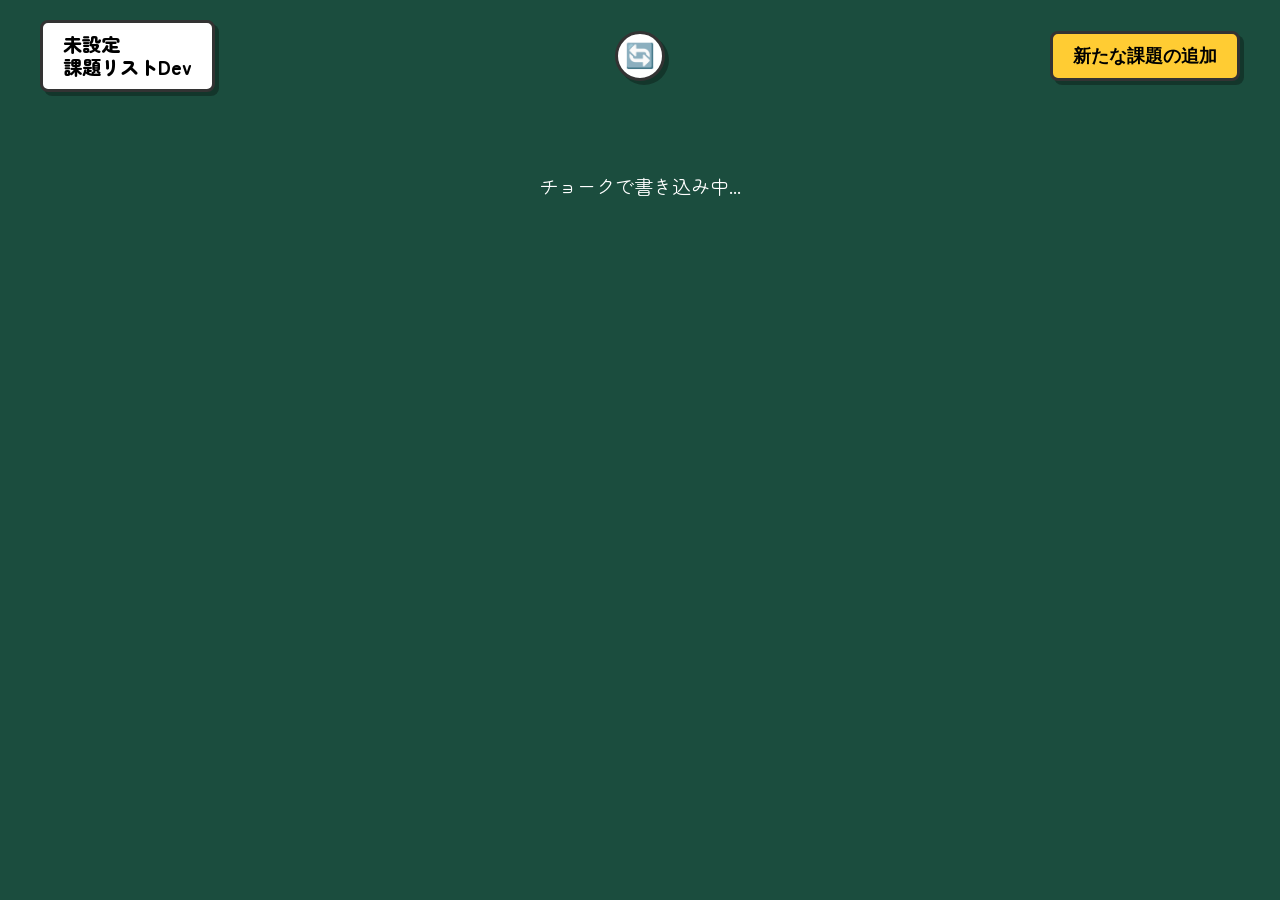
==== commit dbaca246: "Add files via upload v1.6の参照用コピー" ====
--- a/index.html
+++ b/index.html
@@ -20,7 +20,7 @@
 
     <!-- JavaScriptはjs下に　※apiとui the宣言順番は変えない -->
     <script src="js/api.js"></script>
-    <script type="module" src="./js/app.js"></script>
+    <script src="js/ui.js"></script>
     
 </head>
 
@@ -78,16 +78,7 @@
         <button class="add-btn" onclick="openAddModal()">新たな課題の追加</button>
     </header>
 
-    <!-- ★追加：表示切替トグル -->
-    <div class="view-toggle-bar">
-        <button id="toggle-list-btn" class="toggle-btn active" onclick="switchView('list')">🗂️ カード表示</button>
-        <button id="toggle-cal-btn" class="toggle-btn" onclick="switchView('calendar')">📅 カレンダー表示</button>
-    </div>
-
     <main id="task-list" class="task-grid"></main>
-
-    <!-- ★追加：カレンダー表示用コンテナ -->
-    <div id="calendar-view" style="display: none;"></div>
 
     <div id="status-msg">チョークで書き込み中...</div>
 
--- a/css/style.css
+++ b/css/style.css
@@ -606,7 +606,7 @@
 }
 
 /* --- 表示切替トグル --- */
-.view-toggle-container {
+.view-toggle-bar {
     display: flex;
     justify-content: center;
     gap: 8px;
